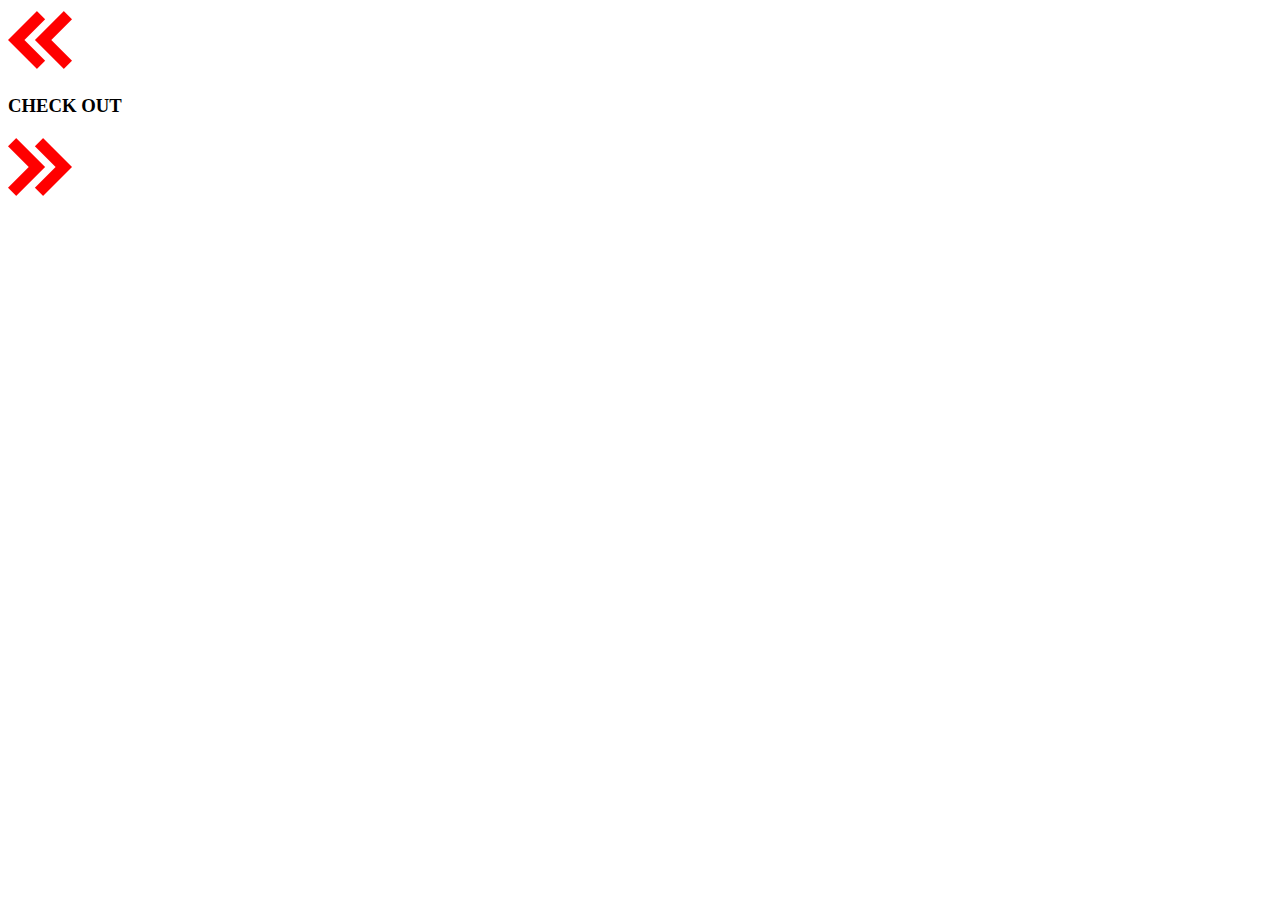
==== card-checkout.html @ 87db7849 "Se empieza a realizar card-checkOut" ====
<!DOCTYPE html>
<html lang="en">

<head>
    <meta charset="UTF-8">
    <meta http-equiv="X-UA-Compatible" content="IE=edge">
    <meta name="viewport" content="width=device-width, initial-scale=1.0">
    <title>PCC</title>
</head>

<body>
    <section class="card-checkOut">
        <div class="text-one">
            <img src="public/assets/img/rebobinar-angulos-de-flechas-dobles.png" alt="">
            <h3>CHECK OUT</h3>
            <img src="public/assets/img/flechas-dobles-hacia-la-derecha-de-avance-rapido.png" alt="">
        </div>
        <div></div>
        <div></div>
        <div></div>
    </section>
</body>

</html>
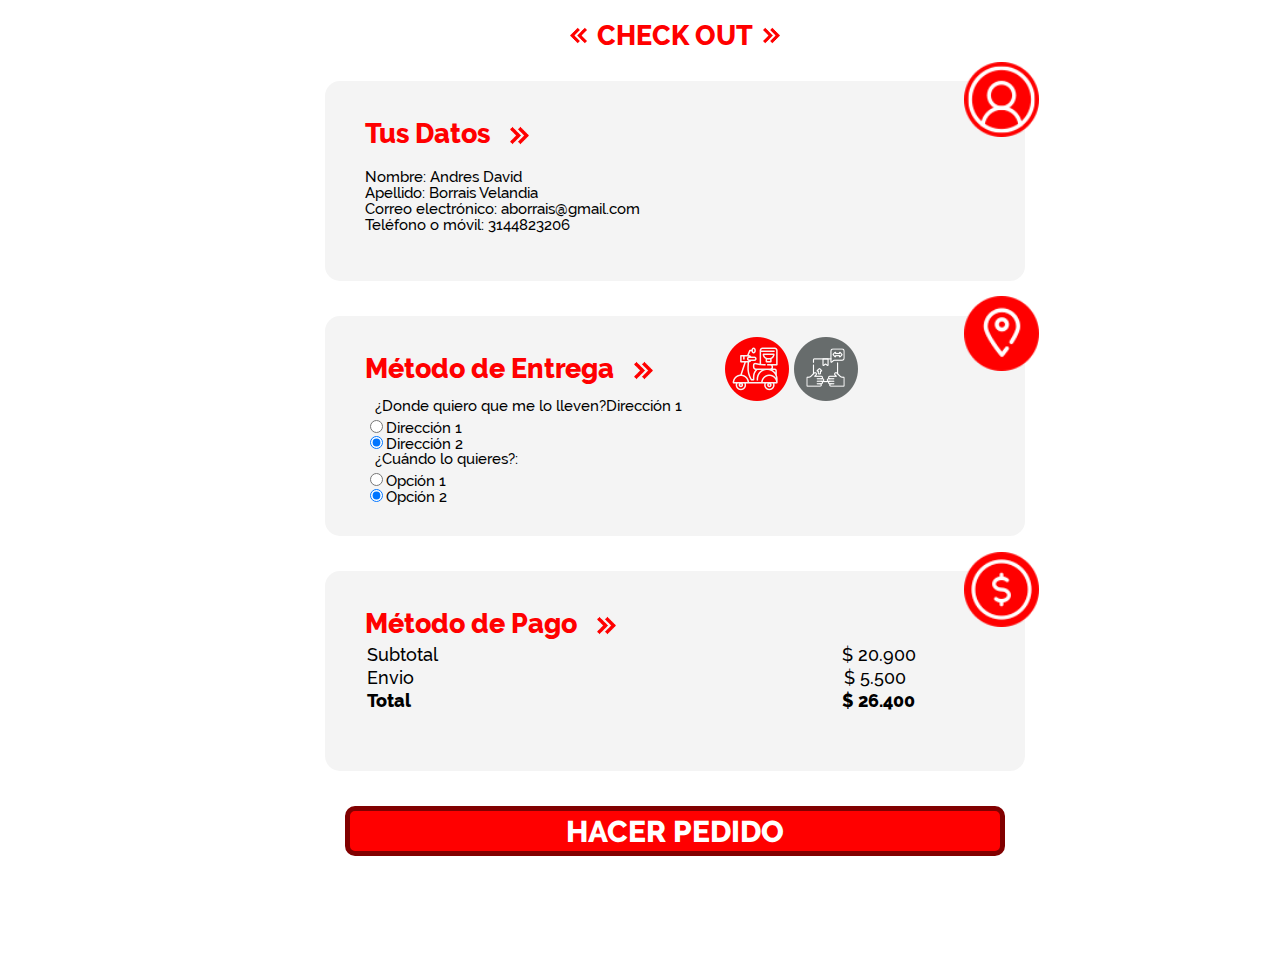
==== commit a83ecf2f: "Se termina el card-checkOut" ====
--- a/card-checkout.html
+++ b/card-checkout.html
@@ -6,6 +6,7 @@
     <meta http-equiv="X-UA-Compatible" content="IE=edge">
     <meta name="viewport" content="width=device-width, initial-scale=1.0">
     <title>PCC</title>
+    <link rel="stylesheet" href="public/css/card-checkout.css">
 </head>
 
 <body>
@@ -15,9 +16,75 @@
             <h3>CHECK OUT</h3>
             <img src="public/assets/img/flechas-dobles-hacia-la-derecha-de-avance-rapido.png" alt="">
         </div>
-        <div></div>
-        <div></div>
-        <div></div>
+
+        <div class="card-container">
+            <div class="container-title">
+                <h2 class="title">Tus Datos</h2>
+                <img class="doble-arrow" src="public/assets/img/flechas-dobles-hacia-la-derecha-de-avance-rapido.png" alt="Simbolo">
+            </div>
+
+            <div class="container-logo">
+                <img class="logo-user" src="public/assets/icons/usuario.png" alt="logo-usuario">
+            </div> 
+
+            <div class="container-text">
+                <p>Nombre: Andres David</p> 
+                <p> Apellido: Borrais Velandia</p> 
+                <p> Correo electrónico: aborrais@gmail.com</p> 
+                <p>Teléfono o móvil: 3144823206</p>
+            </div>
+        </div>
+
+        <div class="card-container" id="card-two">
+            <div class="container-title">
+                <h2 class="title">Método de Entrega</h2>
+                <img class="doble-arrow" src="public/assets/img/flechas-dobles-hacia-la-derecha-de-avance-rapido.png" alt="Simbolo">
+            </div>
+
+            <div class="logo-secundarios">
+                <img src="public/assets/icons/entrega-de-comida.png" alt="entregar">
+                <img src="public/assets/icons/recoger.png" alt="recoger">
+            </div>
+
+            <div class="container-logo" id="logo-two">
+                <img class="logo-user" src="public/assets/icons/alfiler.png" alt="logo-usuario">
+            </div>
+
+            <div class="container-text" id="text">
+                <p id="direccion">¿Donde quiero que me lo lleven?Dirección 1</p>
+                <form class="direccion">
+                    <input type="radio" name="direccion1"><span>Dirección 1</span>  
+                    <br>
+                    <input type="radio" name="direccion2" checked><span>Dirección 2</span> 
+                </form>
+                <p id="option">¿Cuándo lo quieres?:</p>
+                <form class="option">
+                    <input type="radio"><span>Opción 1 </span> 
+                    <br>
+                    <input type="radio" checked><span>Opción 2</span> 
+                </form>
+            </div>
+
+        </div>
+
+        <div class="card-container">
+            <div class="container-title">
+                <h2 class="title">Método de Pago</h2>
+                <img class="doble-arrow" src="public/assets/img/flechas-dobles-hacia-la-derecha-de-avance-rapido.png" alt="Simbolo">
+            </div>
+
+            <div class="container-logo">
+                <img class="logo-user" src="public/assets/icons/dolar.png" alt="logo-usuario">
+            </div>
+            <div class="container-pago">
+                <p>Subtotal <span id="subtotal">$ 20.900</span></p>
+                <p>Envio    <span id="envio">$ 5.500</span></p>
+                <p id="Total">Total    <span id="total">$ 26.400</span></p>
+            </div>
+        </div>
+        <div class="boton">
+            <button>HACER PEDIDO</button>
+        </div>
     </section>
 </body>
 
--- a/public/css/card-checkout.css
+++ b/public/css/card-checkout.css
@@ -0,0 +1,155 @@
+@font-face {
+    font-family: font;
+    src: url(../font/Raleway-ExtraBold.ttf);
+    font-style: normal;
+    font-weight: bold;
+}
+@font-face {
+    font-family: text;
+    src: url(../font/Raleway-Medium.ttf);
+    font-style: normal;
+    font-weight: normal;
+}
+@font-face {
+    font-family: Raleway;
+    src: url(../font/Raleway-Light.ttf);
+    font-style: normal;
+    font-weight: normal;
+}
+:root{
+    --color-bgc-card:#f4f4f4;
+}
+body {
+    font-size: 18px;
+    padding: 0;
+    margin: 0;
+}
+.card-checkOut{
+    display: flex;
+    flex-direction: column;
+    align-items: center;
+    width: 700px;
+    margin: 0;
+    padding-left: 325px;
+}
+.text-one {
+    display: flex;
+    align-items: center;
+    justify-content: center;
+    font-size: 23px;
+    margin-top: 10px;
+    margin-bottom: 20px;
+}
+.text-one h3{
+    margin: 10px;
+    font-family: font;
+    font-weight: bold;
+    color: red;
+}
+.text-one img {
+    width: 17px;
+    height: 17px;
+}
+.card-container {
+    background-color: var(--color-bgc-card);
+    width: 700px;
+    height: 200px;
+    margin-bottom: 35px;
+    border-radius: 15px;
+}
+.container-title{
+    display: flex;
+    align-items: center;
+    font-size: 18px;
+    font-family: font;
+    color: red;
+}
+.container-title h2{
+    padding-left: 40px;
+    padding-top: 15px;
+}
+.container-title img {
+    padding-top: 18px;
+    padding-left: 20px;
+    width: 19px;
+    height: 19px;
+}
+.container-logo{
+    position: relative;
+    left: 35.5em;
+    bottom:110px ;
+}
+.container-logo img{
+    width: 75px;
+    height: 75px;
+}
+.container-text{
+    position: relative;
+    bottom: 90px;
+    left: 40px;
+    line-height: 1px;
+    font-size: 15px;
+    font-family: text;
+}
+.logo-secundarios{
+    position: relative;
+    bottom: 70px;
+    left: 400px;
+}
+#card-two{
+    height: 220px;
+}
+#text{
+    bottom: 160px;
+}
+form p{
+    margin: 0;
+}
+#direccion,#option{
+    margin: 10px;
+}
+#logo-two{
+    bottom: 180px;
+}
+.container-pago{
+    font-family: text;
+    position: relative;
+    bottom: 100px;
+    left: 40px;
+}
+.container-pago p{
+    margin: 2px;
+}
+.container-pago span{
+    padding-left: 400px;
+    text-align: start;
+}
+#Total{
+    font-family: font;
+    font-weight: bold;
+}
+#total{
+    padding-left: 428px;
+}
+#envio{
+    padding-left: 425px;
+}
+.boton{
+    width: 660px;
+    height: 150px;
+}
+.boton button{
+    width: 660px;
+    height: 50px;
+    font-size: 30px;
+    border-radius: 10px;
+    border: 5px solid #810000;
+    background-color: red;
+    font-family: font;
+    color: white;
+}
+@media  (max-width:800px) {
+    .card-checkOut{
+        padding-left: 100px;
+    }
+}